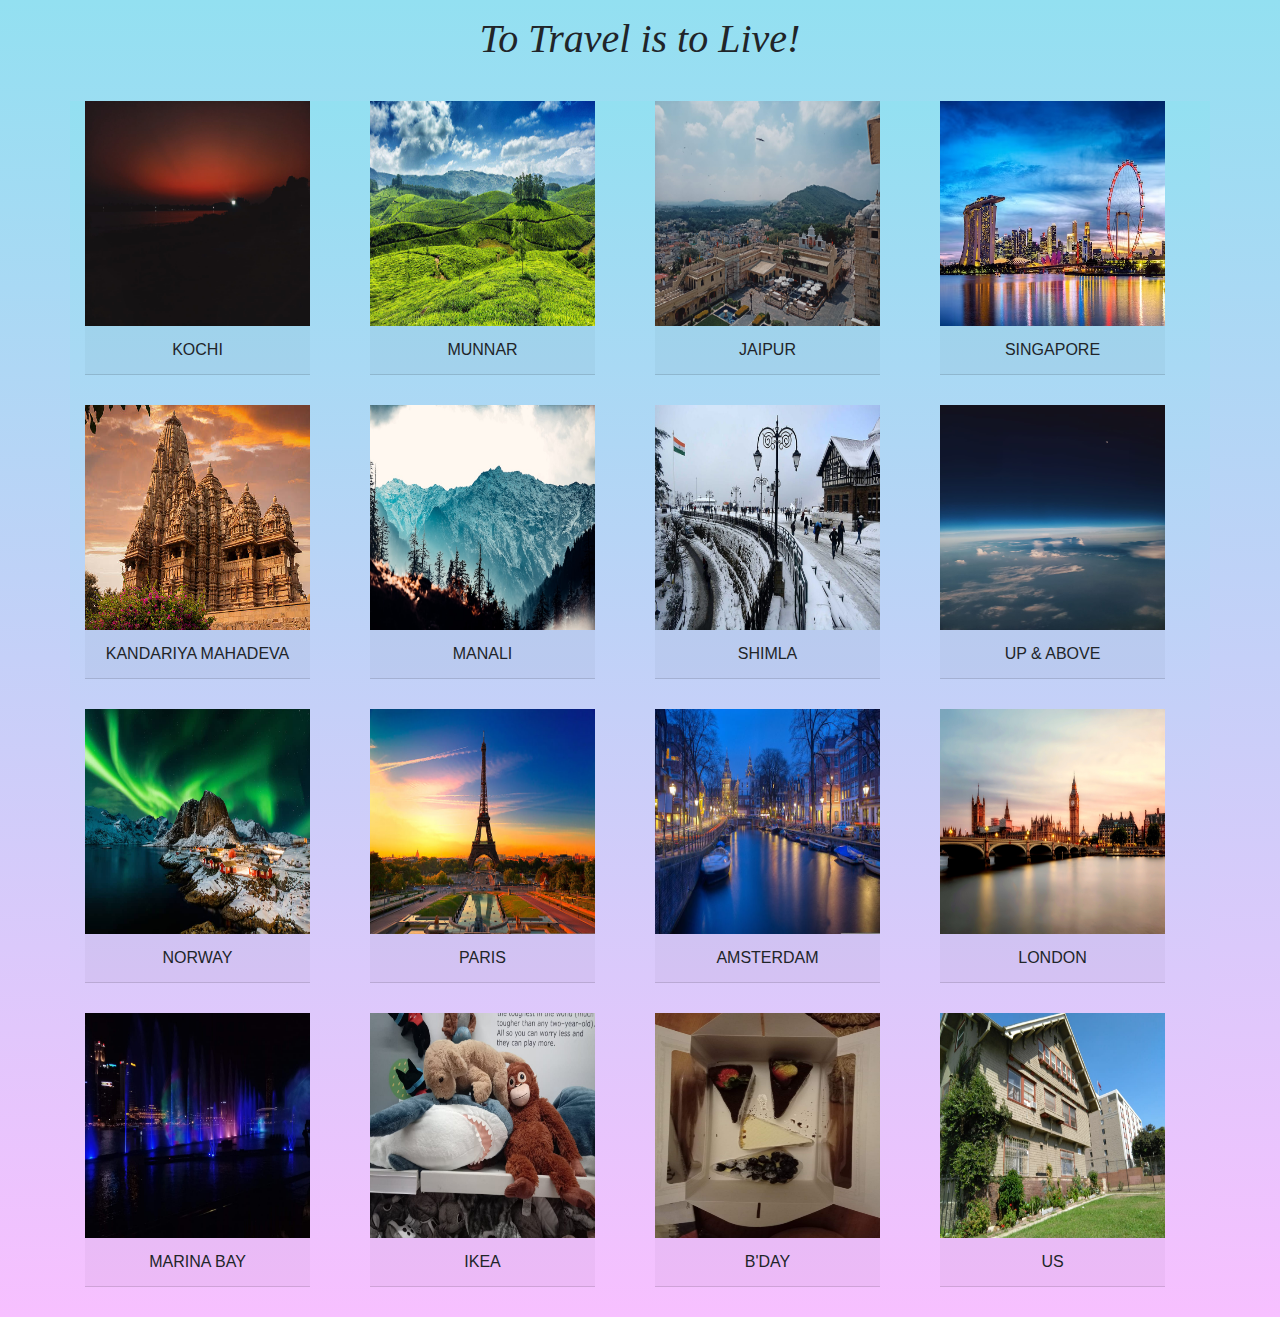
==== PROFILE/PHOTOALBUM/index.html @ f7d8a032 "profile" ====
<!DOCTYPE html>
<html lang="en">
<head>
	<meta charset="UTF-8">
	<title>Photo Album</title>
	<link rel="stylesheet" href="https://maxcdn.bootstrapcdn.com/bootstrap/4.0.0/css/bootstrap.min.css">
	<style>
		.photo {
			margin-bottom: 30px;
		}
	</style>
</head>
<body style="background-image: linear-gradient(rgb(147, 224, 241),rgb(247, 192, 255));">
	
    <h1 style="font-family:Georgia, 'Times New Roman', Times, serif;text-align: center;padding-top: 25px;padding-top: 15px;padding-bottom: 30px;"><em>To Travel is to Live!</em></h1>
	<div class="container" style="background-image: linear-gradient(rgb(147, 224, 241),rgb(247, 192, 255)); background-repeat: repeat;">
		<div class="row">
			<div class="col-12 col-sm-6 col-md-4 col-lg-3">
				<div class="photo">
					<img src="kochi.jpg" class="img-fluid" alt="..." style="height: 225px;width: 225px;" id="myimg">
					<div class="card-header" style="width: 225px; text-align: center;">KOCHI</div>
				</div>
			</div>

			<div class="col-12 col-sm-6 col-md-4 col-lg-3">
				<div class="photo">
					<img src="munnar.jpg" class="img-fluid" alt="..." style="height: 225px;width: 225px;" id="myimg">
					<div class="card-header" style="width: 225px;text-align: center;">MUNNAR</div>
				</div>
			</div>

			<div class="col-12 col-sm-6 col-md-4 col-lg-3">
				<div class="photo">
					<img src="jaipur.jpg" class="img-fluid" alt="..." style="height: 225px;width: 225px;" id="myimg">
					<div class="card-header" style="width: 225px;text-align: center;">JAIPUR</div>
				</div>
			</div>

			<div class="col-12 col-sm-6 col-md-4 col-lg-3">
				<div class="photo">
					<img src="singapore.jpeg" class="img-fluid" alt="..." style="height: 225px;width: 225px;" id="myimg">
					<div class="card-header" style="width: 225px;text-align: center;">SINGAPORE</div>
				</div>
			</div>

			<div class="col-12 col-sm-6 col-md-4 col-lg-3">
				<div class="photo">
					<img src="kandariya mahadeva temple.jpg" class="img-fluid" alt="..." style="height: 225px;width: 225px;" id="myimg">
					<div class="card-header" style="width: 225px;text-align: center;">KANDARIYA MAHADEVA</div>
				</div>
			</div>

			<div class="col-12 col-sm-6 col-md-4 col-lg-3">
				<div class="photo">
					<img src="manali.jpg" class="img-fluid" alt="..." style="height: 225px;width: 225px;" id="myimg">
					<div class="card-header" style="width: 225px;text-align: center;">MANALI</div>
				</div>
			</div>

			<div class="col-12 col-sm-6 col-md-4 col-lg-3">
				<div class="photo">
					<img src="shimla.jpg" class="img-fluid" alt="..." style="height: 225px;width: 225px;" id="myimg">
					<div class="card-header" style="width: 225px;text-align: center;">SHIMLA</div>
				</div>
			</div>

			<div class="col-12 col-sm-6 col-md-4 col-lg-3">
				<div class="photo">
					<img src="air.jpg" class="img-fluid" alt="..." style="height: 225px;width: 225px;" id="myimg">
					<div class="card-header" style="width: 225px;text-align: center;">UP & ABOVE</div>
				</div>
			</div>

			<div class="col-12 col-sm-6 col-md-4 col-lg-3">
				<div class="photo">
					<img src="norway.jpg" class="img-fluid" alt="..." style="height: 225px;width: 225px;" id="myimg">
					<div class="card-header" style="width: 225px;text-align: center;">NORWAY</div>
				</div>
			</div>

			<div class="col-12 col-sm-6 col-md-4 col-lg-3">
				<div class="photo">
					<img src="paris.jpg" class="img-fluid" alt="..." style="height: 225px;width: 225px;" id="myimg">
					<div class="card-header" style="width: 225px;text-align: center;">PARIS</div>
				</div>
			</div>

			<div class="col-12 col-sm-6 col-md-4 col-lg-3">
				<div class="photo">
					<img src="amsterdam..jpg" class="img-fluid" alt="..." style="height: 225px;width: 225px;" id="myimg">
					<div class="card-header" style="width: 225px;text-align: center;">AMSTERDAM</div>
				</div>
			</div>

			<div class="col-12 col-sm-6 col-md-4 col-lg-3">
				<div class="photo">
					<img src="london.jpg" class="img-fluid" alt="..." style="height: 225px;width: 225px;" id="myimg">
					<div class="card-header" style="width: 225px;text-align: center;">LONDON</div>
				</div>
			</div>

			<div class="col-12 col-sm-6 col-md-4 col-lg-3">
				<div class="photo">
					<img src="sing1.jpg" class="img-fluid" alt="..." style="height: 225px;width: 225px;" id="myimg">
					<div class="card-header" style="width: 225px;text-align: center;">MARINA BAY</div>
				</div>
			</div>

			<div class="col-12 col-sm-6 col-md-4 col-lg-3">
				<div class="photo">
					<img src="ikea.jpg" class="img-fluid" alt="..." style="height: 225px;width: 225px;" id="myimg">
					<div class="card-header" style="width: 225px;text-align: center;">IKEA</div>
				</div>
			</div>

			<div class="col-12 col-sm-6 col-md-4 col-lg-3">
				<div class="photo">
					<img src="bday.jpg" class="img-fluid" alt="..." style="height: 225px;width: 225px;" id="myimg">
					<div class="card-header" style="width: 225px;text-align: center;">B'DAY</div>
				</div>
			</div>

			<div class="col-12 col-sm-6 col-md-4 col-lg-3">
				<div class="photo">
					<img src="us.jpg" class="img-fluid" alt="..." style="height: 225px;width: 225px;" id="myimg">
					<div class="card-header" style="width: 225px;text-align: center;">US</div>
				</div>
			</div>
		
		</div>
	
	</div>
	<script type="text/javascript" src="photo.js"></script>
</body>
</html>
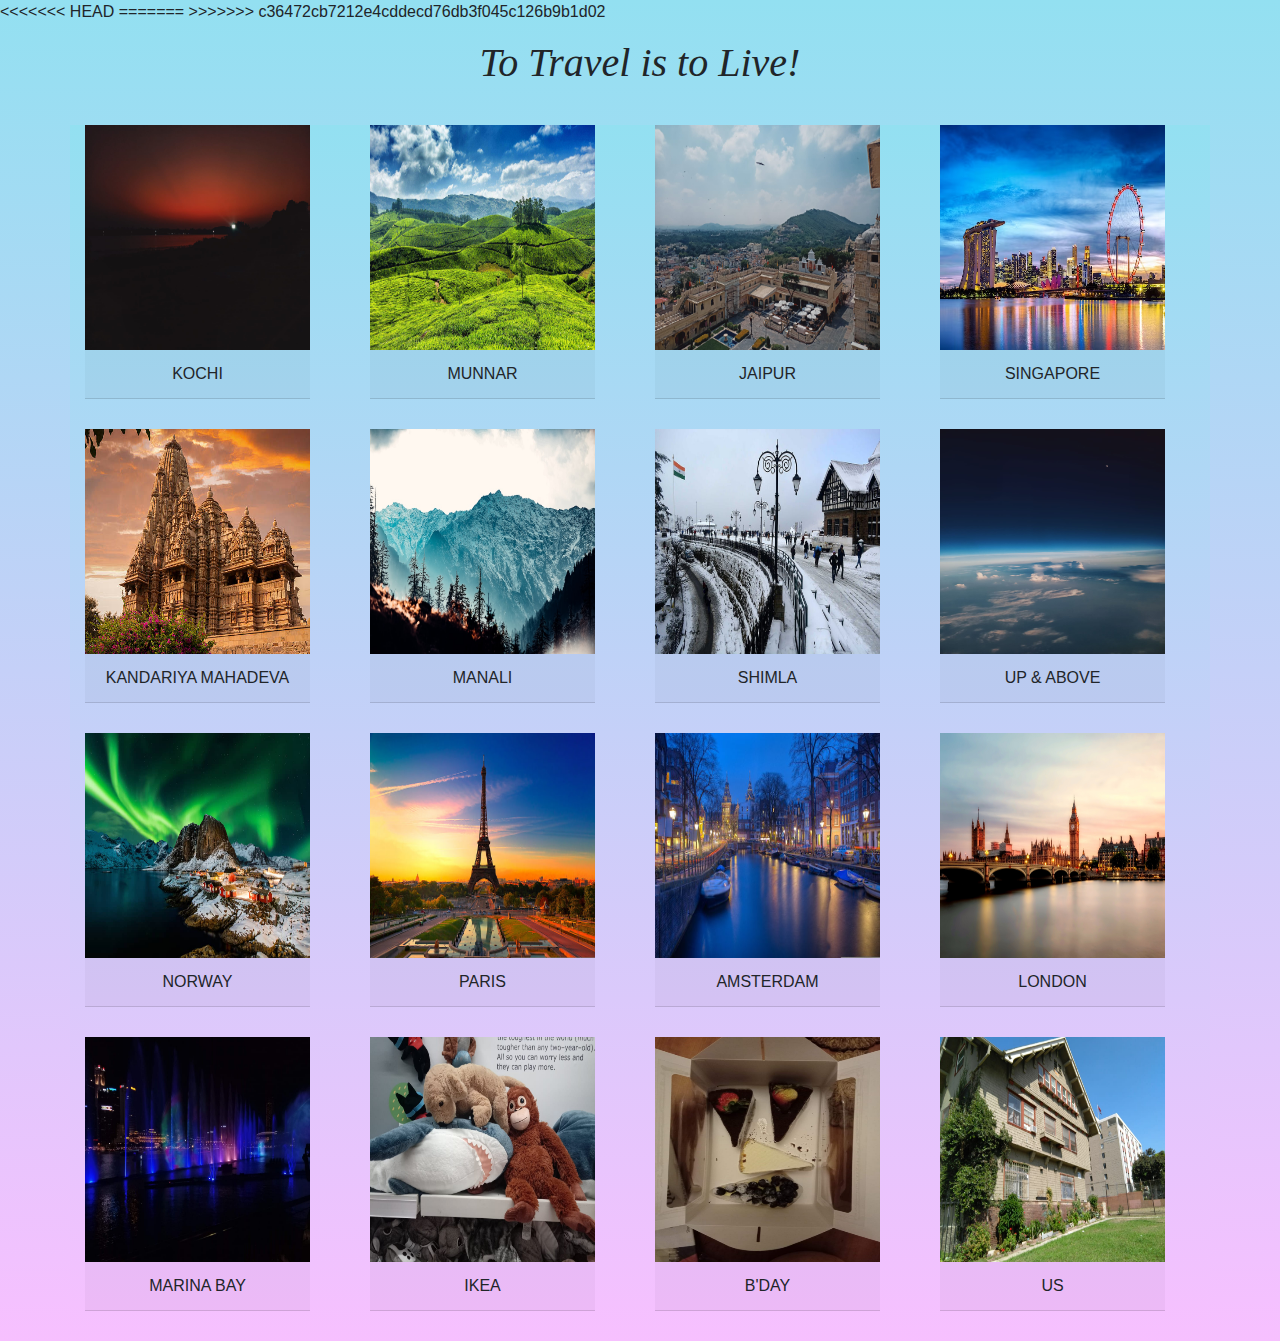
==== commit 1298fbcb: "album edit" ====
--- a/PROFILE/PHOTOALBUM/index.html
+++ b/PROFILE/PHOTOALBUM/index.html
@@ -3,6 +3,11 @@
 <head>
 	<meta charset="UTF-8">
 	<title>Photo Album</title>
+<<<<<<< HEAD
+=======
+	<meta http-equiv="X-UA-Compatible" content="IE=edge">
+>>>>>>> c36472cb7212e4cddecd76db3f045c126b9b1d02
+	<meta name="viewport" content="width=device-width, initial-scale=1.0">
 	<link rel="stylesheet" href="https://maxcdn.bootstrapcdn.com/bootstrap/4.0.0/css/bootstrap.min.css">
 	<style>
 		.photo {
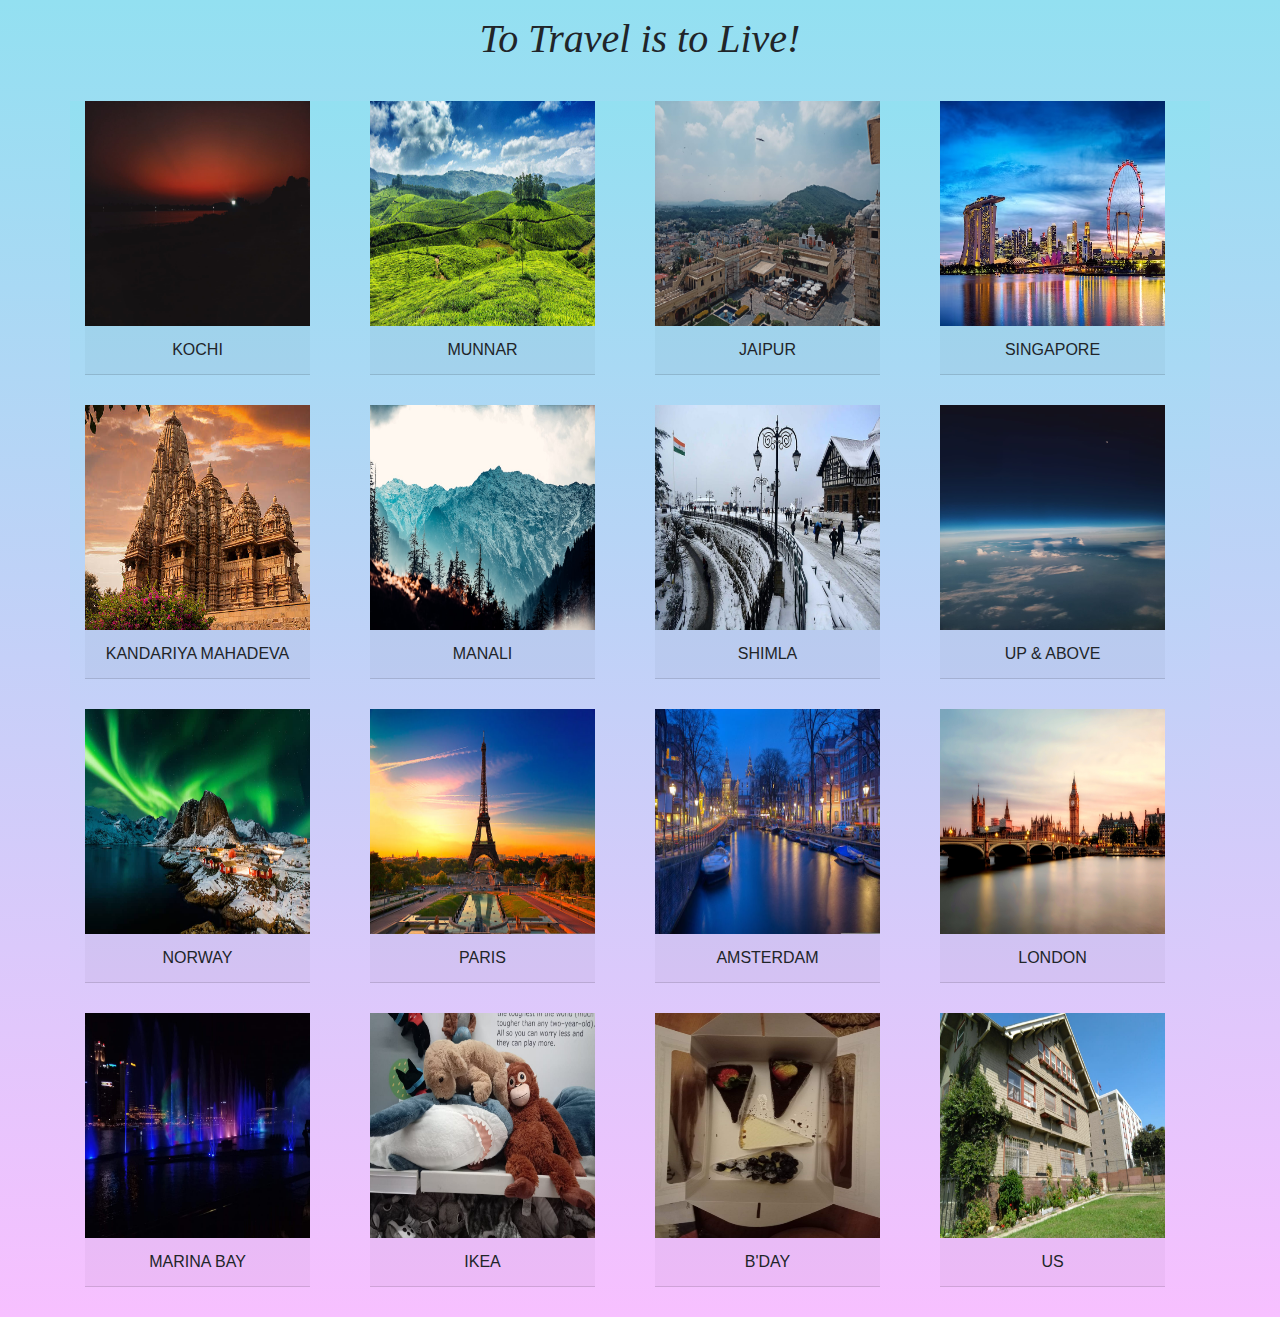
==== commit 7affa51c: "album edit" ====
--- a/PROFILE/PHOTOALBUM/index.html
+++ b/PROFILE/PHOTOALBUM/index.html
@@ -3,10 +3,7 @@
 <head>
 	<meta charset="UTF-8">
 	<title>Photo Album</title>
-<<<<<<< HEAD
-=======
 	<meta http-equiv="X-UA-Compatible" content="IE=edge">
->>>>>>> c36472cb7212e4cddecd76db3f045c126b9b1d02
 	<meta name="viewport" content="width=device-width, initial-scale=1.0">
 	<link rel="stylesheet" href="https://maxcdn.bootstrapcdn.com/bootstrap/4.0.0/css/bootstrap.min.css">
 	<style>
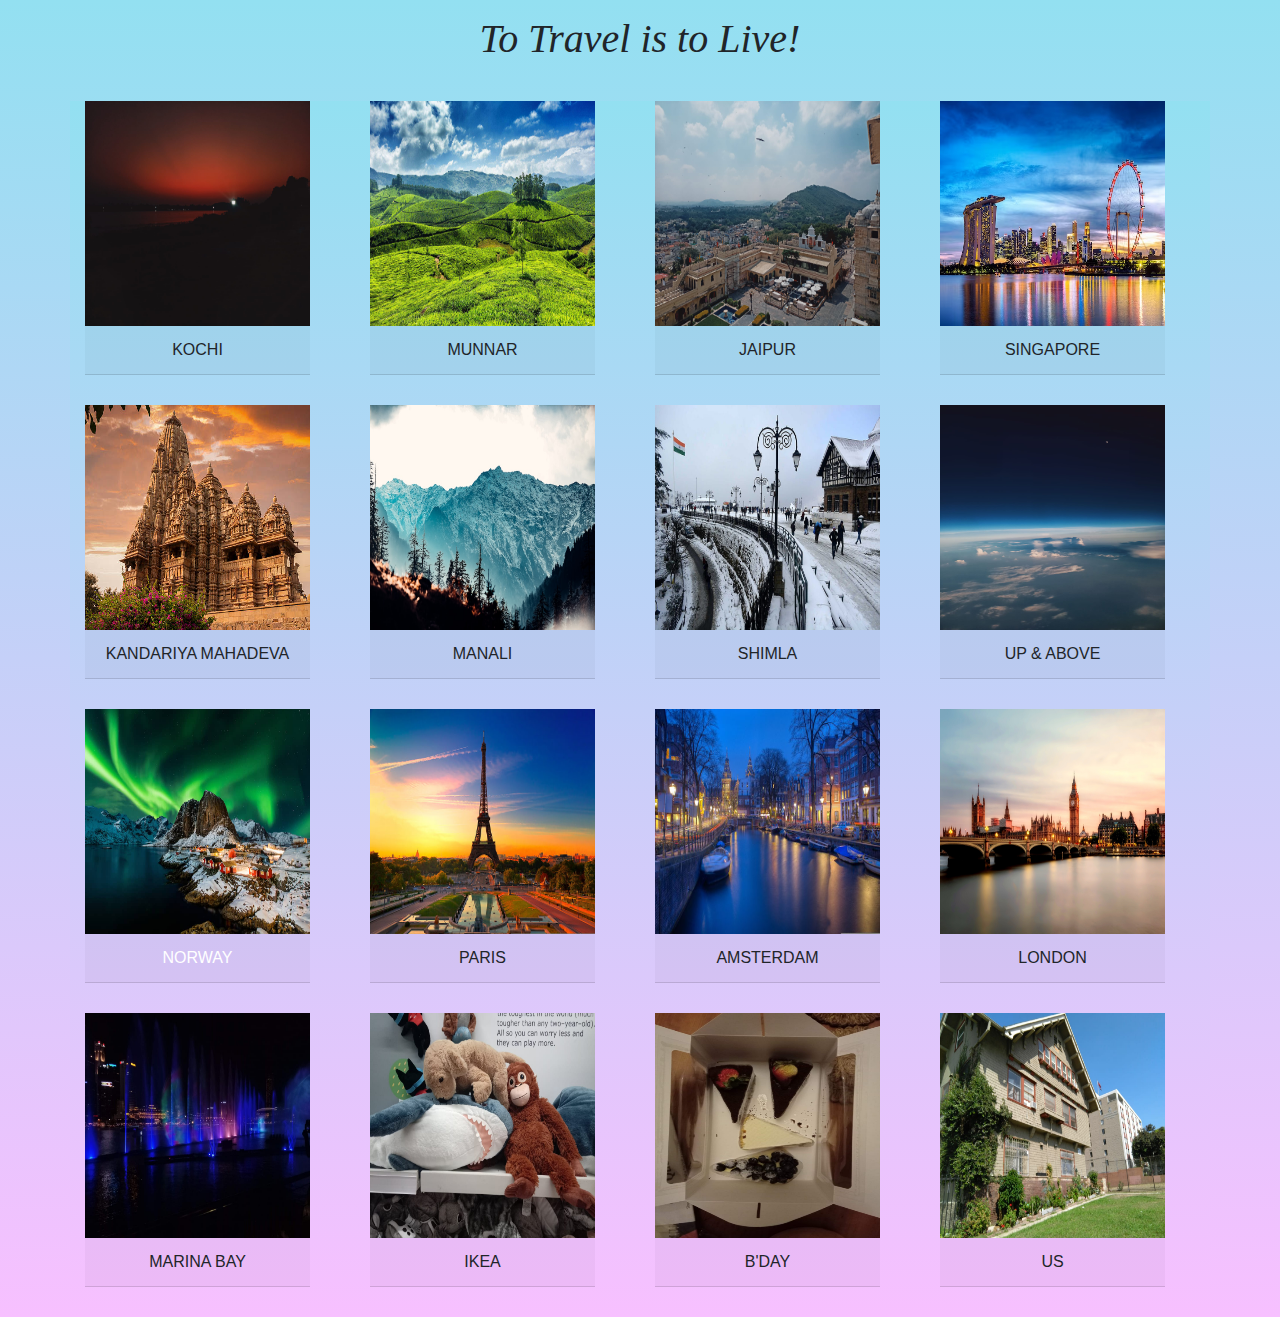
==== commit 09d064bd: "Update index.html" ====
--- a/PROFILE/PHOTOALBUM/index.html
+++ b/PROFILE/PHOTOALBUM/index.html
@@ -76,7 +76,7 @@
 			<div class="col-12 col-sm-6 col-md-4 col-lg-3">
 				<div class="photo">
 					<img src="norway.jpg" class="img-fluid" alt="..." style="height: 225px;width: 225px;" id="myimg">
-					<div class="card-header" style="width: 225px;text-align: center;">NORWAY</div>
+					<div class="card-header" style="width: 225px;text-align: center;color: white">NORWAY</div>
 				</div>
 			</div>
 
